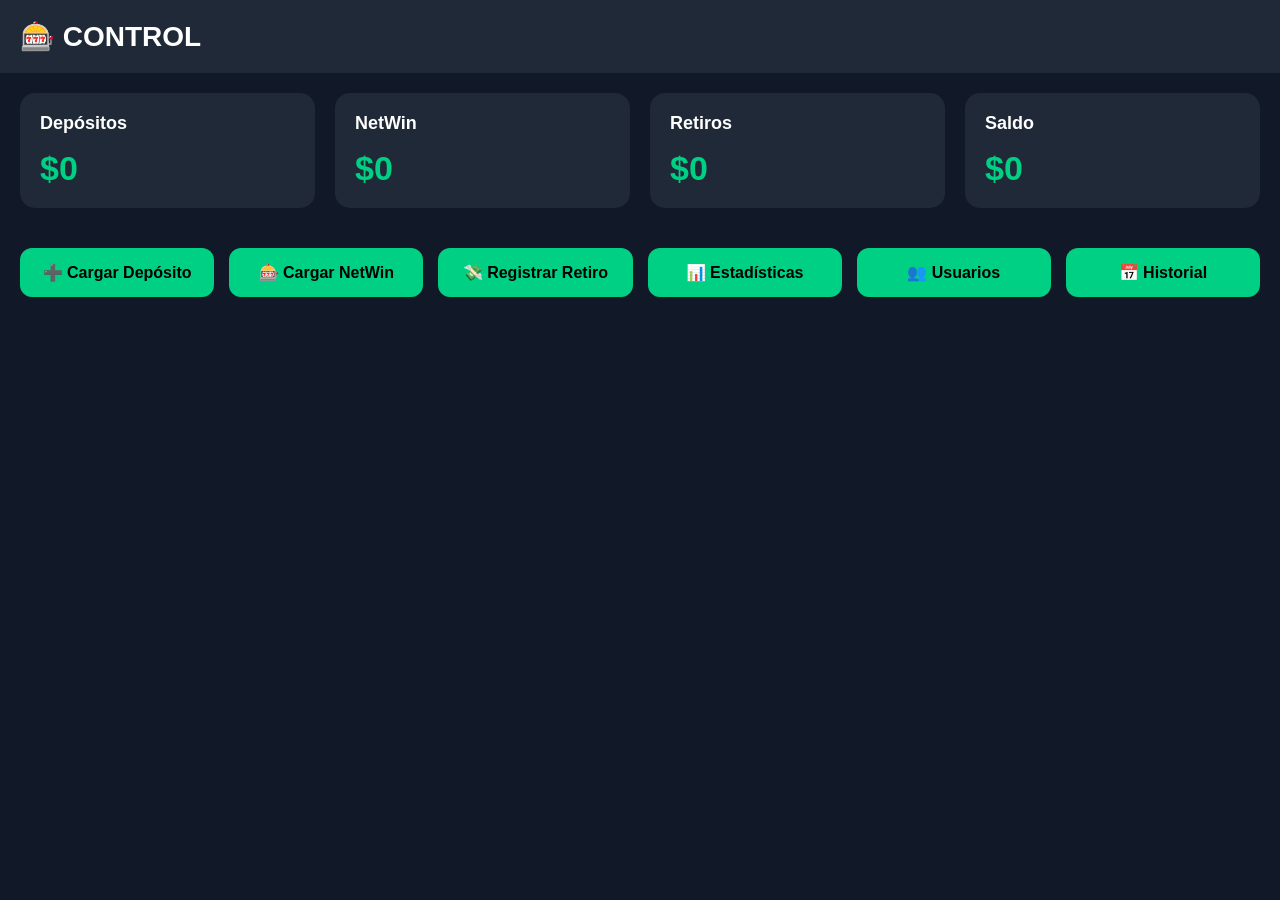
==== dashboard.html @ e5a34443 "Create dashboard.html" ====
<!DOCTYPE html>
<html lang="es">
<head>
<meta charset="UTF-8">
<meta name="viewport" content="width=device-width,initial-scale=1.0">
<title>Control - Dashboard</title>

<style>

*{
margin:0;
padding:0;
box-sizing:border-box;
font-family:Arial;
}

body{
background:#111827;
color:white;
}

header{
background:#1F2937;
padding:20px;
font-size:28px;
font-weight:bold;
}

.container{
padding:20px;
display:grid;
grid-template-columns:repeat(auto-fit,minmax(220px,1fr));
gap:20px;
}

.card{
background:#1F2937;
border-radius:15px;
padding:20px;
}

.card h2{
font-size:18px;
margin-bottom:15px;
}

.numero{
font-size:34px;
font-weight:bold;
color:#00D084;
}

.menu{
display:grid;
grid-template-columns:repeat(auto-fit,minmax(150px,1fr));
gap:15px;
padding:20px;
}

button{
padding:15px;
border:none;
border-radius:12px;
background:#00D084;
font-size:16px;
font-weight:bold;
cursor:pointer;
}

button:hover{
opacity:.9;
}

</style>

</head>

<body>

<header>
🎰 CONTROL
</header>

<div class="container">

<div class="card">
<h2>Depósitos</h2>
<div class="numero">$0</div>
</div>

<div class="card">
<h2>NetWin</h2>
<div class="numero">$0</div>
</div>

<div class="card">
<h2>Retiros</h2>
<div class="numero">$0</div>
</div>

<div class="card">
<h2>Saldo</h2>
<div class="numero">$0</div>
</div>

</div>

<div class="menu">

<button>➕ Cargar Depósito</button>

<button>🎰 Cargar NetWin</button>

<button>💸 Registrar Retiro</button>

<button>📊 Estadísticas</button>

<button>👥 Usuarios</button>

<button>📅 Historial</button>

</div>

</body>
</html>
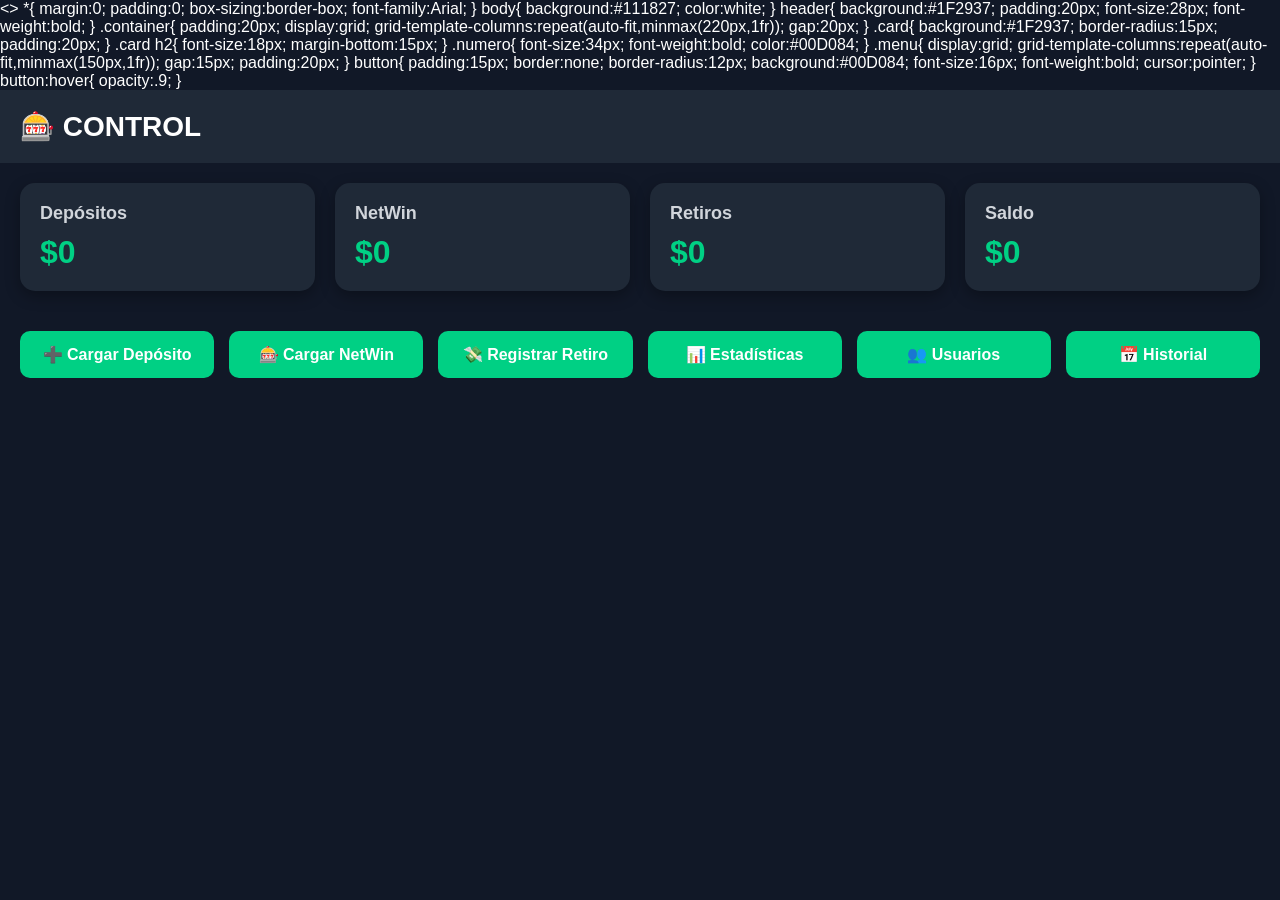
==== commit 2c52444e: "Update dashboard.html" ====
--- a/dashboard.html
+++ b/dashboard.html
@@ -5,7 +5,7 @@
 <meta name="viewport" content="width=device-width,initial-scale=1.0">
 <title>Control - Dashboard</title>
 
-<style>
+<<link rel="stylesheet" href="css/style.css">>
 
 *{
 margin:0;
--- a/css/style.css
+++ b/css/style.css
@@ -0,0 +1,76 @@
+*{
+    margin:0;
+    padding:0;
+    box-sizing:border-box;
+    font-family:Arial, Helvetica, sans-serif;
+}
+
+body{
+    background:#111827;
+    color:white;
+}
+
+header{
+    background:#1f2937;
+    padding:20px;
+    font-size:28px;
+    font-weight:bold;
+}
+
+.container{
+    padding:20px;
+    display:grid;
+    grid-template-columns:repeat(auto-fit,minmax(220px,1fr));
+    gap:20px;
+}
+
+.card{
+    background:#1f2937;
+    padding:20px;
+    border-radius:15px;
+    box-shadow:0 5px 15px rgba(0,0,0,.3);
+}
+
+.card h2{
+    color:#d1d5db;
+    font-size:18px;
+    margin-bottom:10px;
+}
+
+.numero{
+    font-size:32px;
+    font-weight:bold;
+    color:#00d084;
+}
+
+button{
+    background:#00d084;
+    color:white;
+    border:none;
+    padding:14px;
+    border-radius:10px;
+    cursor:pointer;
+    font-size:16px;
+    font-weight:bold;
+}
+
+button:hover{
+    opacity:.85;
+}
+
+input{
+    width:100%;
+    padding:12px;
+    margin:8px 0;
+    border-radius:10px;
+    border:none;
+    background:#374151;
+    color:white;
+}
+
+.menu{
+    padding:20px;
+    display:grid;
+    grid-template-columns:repeat(auto-fit,minmax(160px,1fr));
+    gap:15px;
+}
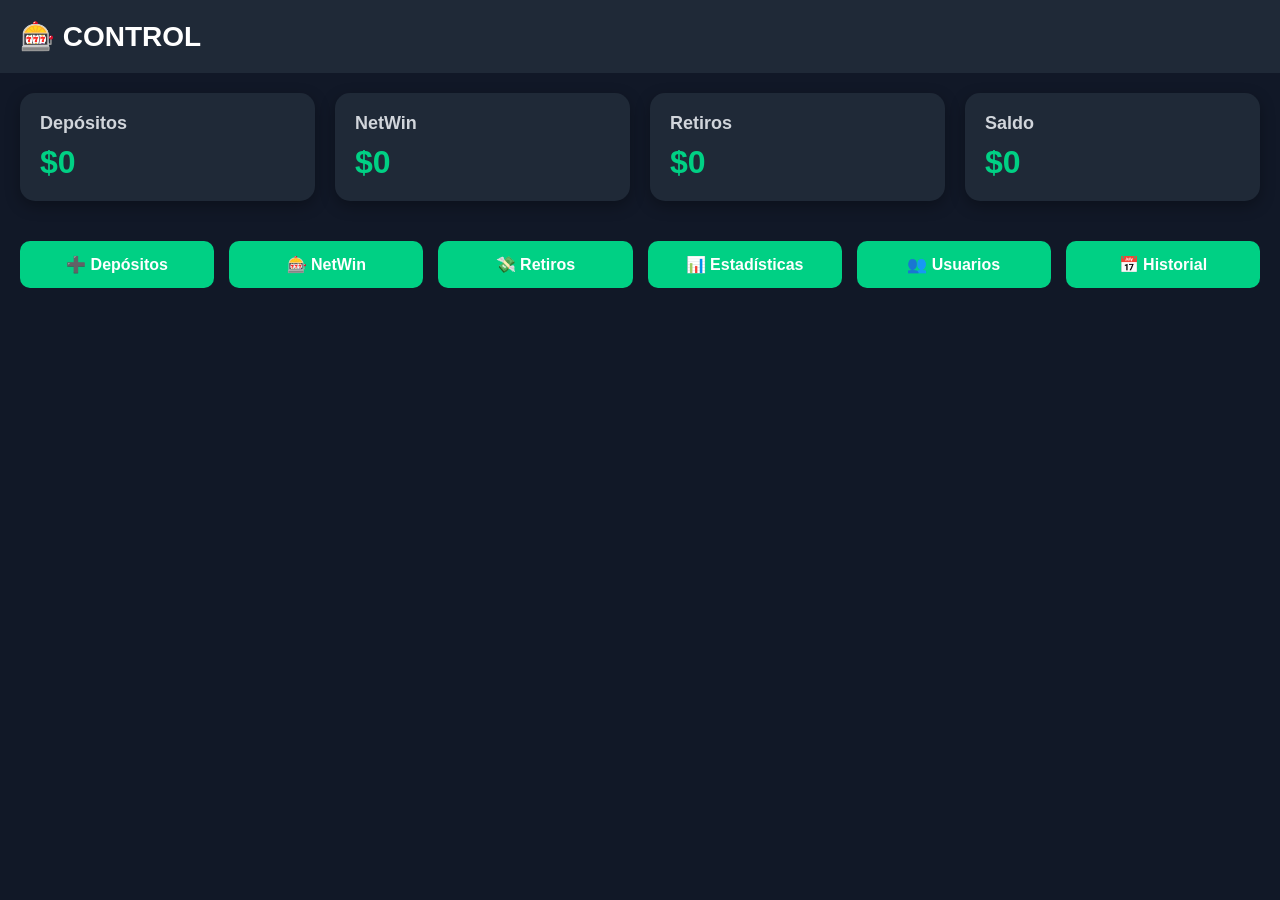
==== commit 3bfdb461: "Update dashboard.html" ====
--- a/dashboard.html
+++ b/dashboard.html
@@ -1,79 +1,17 @@
 <!DOCTYPE html>
 <html lang="es">
+
 <head>
+
 <meta charset="UTF-8">
-<meta name="viewport" content="width=device-width,initial-scale=1.0">
-<title>Control - Dashboard</title>
+<meta name="viewport" content="width=device-width, initial-scale=1.0">
 
-<<link rel="stylesheet" href="css/style.css">>
+<title>Control - Panel</title>
 
-*{
-margin:0;
-padding:0;
-box-sizing:border-box;
-font-family:Arial;
-}
-
-body{
-background:#111827;
-color:white;
-}
-
-header{
-background:#1F2937;
-padding:20px;
-font-size:28px;
-font-weight:bold;
-}
-
-.container{
-padding:20px;
-display:grid;
-grid-template-columns:repeat(auto-fit,minmax(220px,1fr));
-gap:20px;
-}
-
-.card{
-background:#1F2937;
-border-radius:15px;
-padding:20px;
-}
-
-.card h2{
-font-size:18px;
-margin-bottom:15px;
-}
-
-.numero{
-font-size:34px;
-font-weight:bold;
-color:#00D084;
-}
-
-.menu{
-display:grid;
-grid-template-columns:repeat(auto-fit,minmax(150px,1fr));
-gap:15px;
-padding:20px;
-}
-
-button{
-padding:15px;
-border:none;
-border-radius:12px;
-background:#00D084;
-font-size:16px;
-font-weight:bold;
-cursor:pointer;
-}
-
-button:hover{
-opacity:.9;
-}
-
-</style>
+<link rel="stylesheet" href="css/style.css">
 
 </head>
+
 
 <body>
 
@@ -81,45 +19,67 @@
 🎰 CONTROL
 </header>
 
+
 <div class="container">
+
 
 <div class="card">
 <h2>Depósitos</h2>
-<div class="numero">$0</div>
+<div class="numero" id="depositos">$0</div>
 </div>
+
 
 <div class="card">
 <h2>NetWin</h2>
-<div class="numero">$0</div>
+<div class="numero" id="netwin">$0</div>
 </div>
+
 
 <div class="card">
 <h2>Retiros</h2>
-<div class="numero">$0</div>
+<div class="numero" id="retiros">$0</div>
 </div>
+
 
 <div class="card">
 <h2>Saldo</h2>
-<div class="numero">$0</div>
+<div class="numero" id="saldo">$0</div>
 </div>
+
 
 </div>
 
+
 <div class="menu">
 
-<button>➕ Cargar Depósito</button>
+<button>
+➕ Depósitos
+</button>
 
-<button>🎰 Cargar NetWin</button>
+<button>
+🎰 NetWin
+</button>
 
-<button>💸 Registrar Retiro</button>
+<button>
+💸 Retiros
+</button>
 
-<button>📊 Estadísticas</button>
+<button>
+📊 Estadísticas
+</button>
 
-<button>👥 Usuarios</button>
+<button>
+👥 Usuarios
+</button>
 
-<button>📅 Historial</button>
+<button>
+📅 Historial
+</button>
+
 
 </div>
 
+
 </body>
+
 </html>
